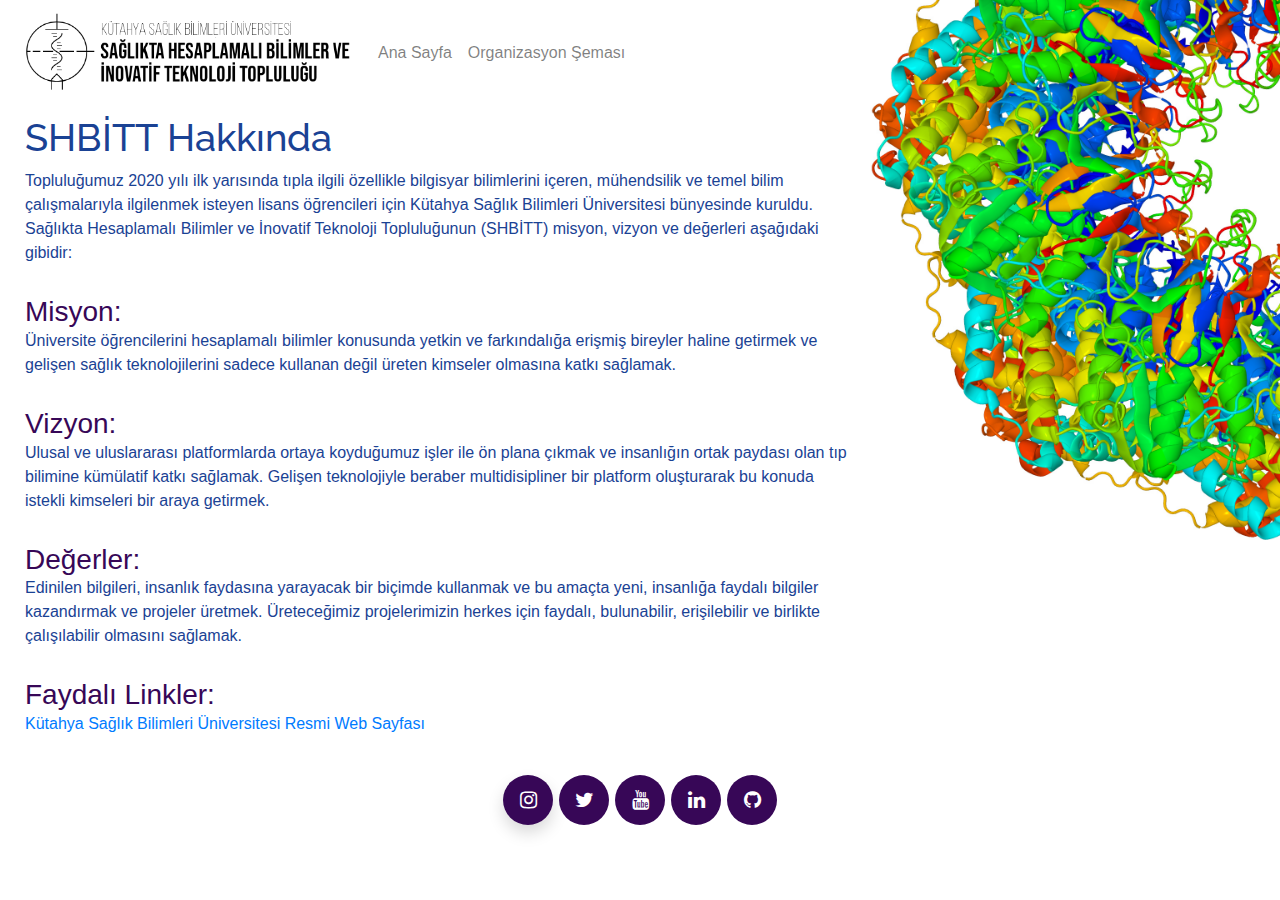
==== hakkimizda/index.html @ 3a5efc1f "hakkimizda kısmı eklendi" ====
<!DOCTYPE html>
<html>

    <head>
        <title>SHBİTT - Ana Sayfa</title>
        <meta charset="utf-8">
        <meta name="keywords" content="SHBİTT, KSBÜ, Hesaplamalı Bilimler, Bilim, Tıp, Biyoloji, Bilgisayar">
        <meta name="viewport" content="width=device-width, initial-scale=1">
        <link href="https://fonts.googleapis.com/css2?family=Raleway:wght@900&display=swap" rel='stylesheet'>
        <link rel="stylesheet" href="https://cdnjs.cloudflare.com/ajax/libs/font-awesome/4.7.0/css/font-awesome.min.css">
        <link rel="stylesheet" href="https://maxcdn.bootstrapcdn.com/bootstrap/4.5.2/css/bootstrap.min.css">
        <script src="https://ajax.googleapis.com/ajax/libs/jquery/3.5.1/jquery.min.js"></script>
        <script src="https://cdnjs.cloudflare.com/ajax/libs/popper.js/1.16.0/umd/popper.min.js"></script>
        <script src="https://maxcdn.bootstrapcdn.com/bootstrap/4.5.2/js/bootstrap.min.js"></script>
        <link rel="stylesheet" href="styles.css">
    </head>

<body>
<!-- Menü  -->
<nav class="navbar navbar-expand-lg navbar-light" >
    <a class="navbar-brand" href="https://shbitt.github.io" style="margin-right: -155px;">
      <img class="shbitt_logo" src="/images/sade.png" style="margin-left: 9px;">
    </a>
    <ul class="navbar-nav mr-auto">

      <li class="nav-item">
        <a class="nav-link" href="https://shbitt.github.io" >Ana Sayfa</a>
      </li>
      <li class="nav-item">
        <a class="nav-link" href="#" >Organizasyon Şeması</a>
      </li>
      
      
    </ul>
  </nav>
</nav>

<!-- Giriş Yazıları ve Planlanan Etkinlik Kısmı -->
<div class="container-fluid">

    <div class="row" >
      <div class="col-md-8" style="margin: 10px;">
        <h1>SHBİTT Hakkında</h1>
        <p style="margin-bottom: 30px;">Topluluğumuz 2020 yılı ilk yarısında tıpla ilgili özellikle bilgisyar bilimlerini içeren, mühendsilik ve temel bilim çalışmalarıyla ilgilenmek isteyen lisans öğrencileri için Kütahya Sağlık Bilimleri Üniversitesi bünyesinde kuruldu. Sağlıkta Hesaplamalı Bilimler ve İnovatif Teknoloji Topluluğunun (SHBİTT) misyon, vizyon ve değerleri aşağıdaki gibidir:</p>
        <h3 style="margin: 0px;">Misyon: </h3>
        <p style="margin-bottom: 30px;">Üniversite öğrencilerini hesaplamalı bilimler konusunda yetkin ve farkındalığa erişmiş bireyler haline getirmek ve gelişen sağlık teknolojilerini sadece kullanan değil üreten kimseler olmasına katkı sağlamak.</p>
        <h3 style="margin: 0px;">Vizyon: </h3>
        <p style="margin-bottom: 30px;">Ulusal ve uluslararası platformlarda ortaya koyduğumuz işler ile ön plana çıkmak ve insanlığın ortak paydası olan tıp bilimine kümülatif katkı sağlamak. Gelişen teknolojiyle beraber multidisipliner bir platform oluşturarak bu konuda istekli kimseleri bir araya getirmek.</p>
        <h3 style="margin: 0px;">Değerler: </h3>
        <p style="margin-bottom: 30px;">Edinilen bilgileri, insanlık faydasına yarayacak bir biçimde kullanmak ve bu amaçta yeni, insanlığa faydalı bilgiler kazandırmak ve projeler üretmek. Üreteceğimiz projelerimizin herkes için faydalı, bulunabilir, erişilebilir ve birlikte çalışılabilir olmasını sağlamak.  </p>
        <h3 style="margin: 0px;">Faydalı Linkler: </h3>
        <a href="https://ksbu.edu.tr" style="margin-bottom: 30px;">Kütahya Sağlık Bilimleri Üniversitesi Resmi Web Sayfası<br/><br/> </a>
        
        
        
      </div>

      <div class="col" style="margin: 10px;">
      </div>


            
    </div>


<!-- Sosyal Medya -->    
      <div class="d-flex justify-content-center">
          <a href="https://www.instagram.com/ksbu_shbitt/" class="fa fa-instagram shadow"></a>
          <a href="https://twitter.com/ksbu_shbitt" class="fa fa-twitter"></a>
          <a href="https://www.youtube.com/channel/UCX6x07Alcrh3gUNSJ2ItVSw" class="fa fa-youtube"></a>
          <a href="https://www.linkedin.com/company/shbitt" class="fa fa-linkedin"></a>
          <a href="https://github.com/shbitt" class="fa fa-github"></a>
      </div>

    
   
</body>
</html>
---- hakkimizda/styles.css ----
/* slider genişliği */
::-webkit-scrollbar {
    opacity: 0.9;
    width: 7px;
  }
  
  /* slider döşemesi */
::-webkit-scrollbar-track {
    opacity: 0.5;
    background: #f1f1f1; 
  }
   
  /* slider tutacağı */
::-webkit-scrollbar-thumb {
    opacity: 0.9;
    background: #888; 
  }
  
  /* slider tutacağının hoverı */
::-webkit-scrollbar-thumb:hover {
    opacity: 0.9;
    background: #555; 
  }

body {
    background: url('/images/background_2.jpg') no-repeat center center fixed;
    -webkit-background-size: cover;
    -moz-background-size: cover;
    background-size: cover;
    -o-background-size: cover;
  }

p {
    color: #1A4294;
    
}

p1 {
    color: #7e7e7e;
    
}

h1 {
    color: #1A4294;
    
    font-family: 'Raleway', sans-serif;
    font-size: 3vw;
    letter-spacing: 0px;

}

h3 {
    color: #370757;

}

img.shbitt_logo {
    height: 65%;
    width: 65%;
    margin: 0px;
  }

.card-deck {
    margin: 10px;
    padding: 0px;
    
     
      
}
    





.btn-sari{background-color:rgb(218, 159, 32);color: #FFF;}
.btn-sari:hover{background-color: rgb(238, 171, 27);color: #FFF;}

.btn-mor{background-color:rgb(129, 0, 180);color: #FFF;}
.btn-mor:hover{background-color: rgb(151, 0, 211);color: #FFF;}


.fa {
    padding: 15px;
    font-size: 20px;
    width:  50px;
    text-align: center;
    text-decoration: none;
    margin: 5px 3px;
    border-radius: 50%;
    background: #370757;
    color: white;
  }
  
.fa:hover {
      opacity: 0.9;
      text-decoration: none;
      background: #370757;
      color: white;
      
  }
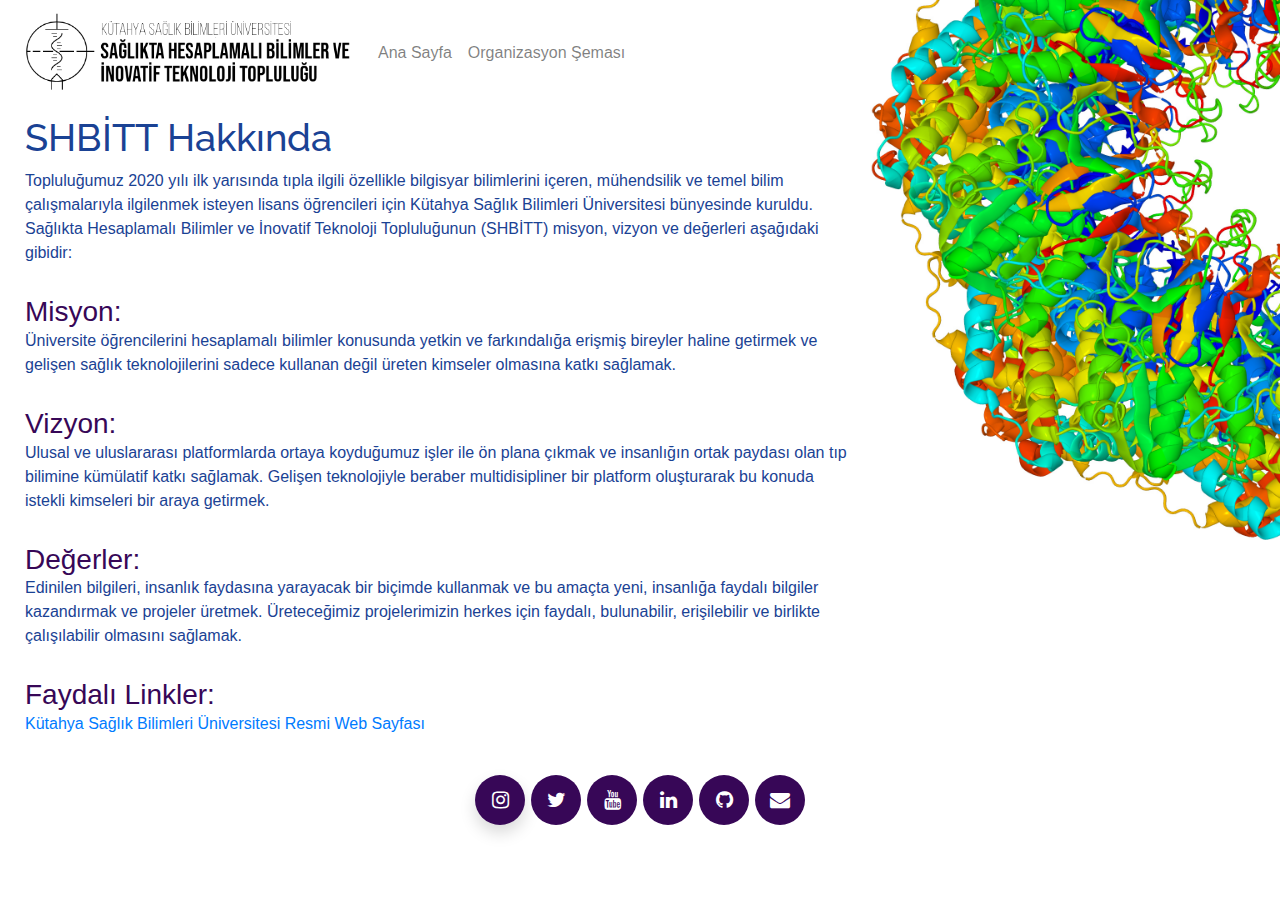
==== commit 683aaea5: "düzeltme" ====
--- a/hakkimizda/index.html
+++ b/hakkimizda/index.html
@@ -70,6 +70,7 @@
           <a href="https://www.youtube.com/channel/UCX6x07Alcrh3gUNSJ2ItVSw" class="fa fa-youtube"></a>
           <a href="https://www.linkedin.com/company/shbitt" class="fa fa-linkedin"></a>
           <a href="https://github.com/shbitt" class="fa fa-github"></a>
+          <a href="mailto:shbitt@hotmail.com" class="fa fa-envelope"></a>
       </div>
 
     
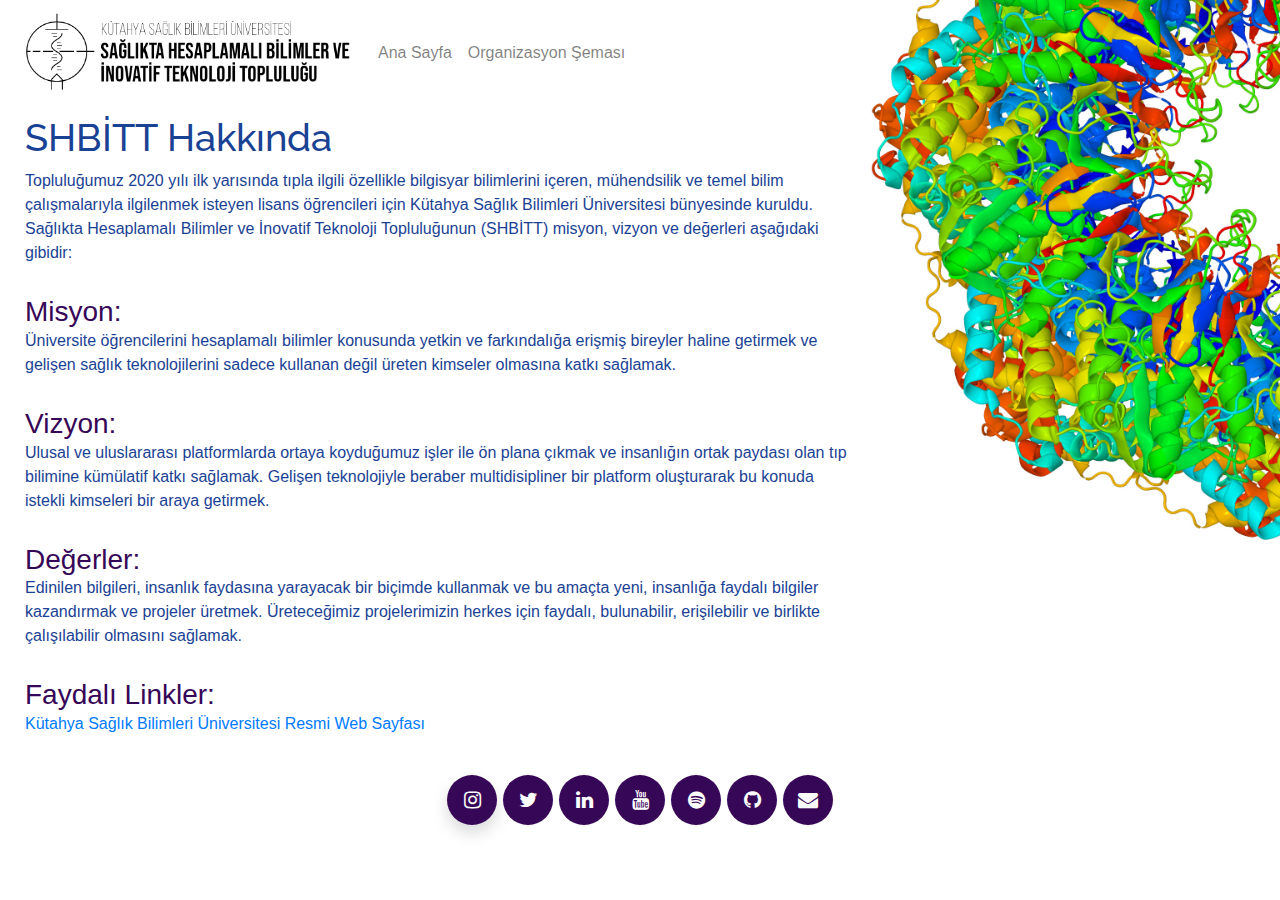
==== commit 3025c1ec: "spotify eklendi" ====
--- a/hakkimizda/index.html
+++ b/hakkimizda/index.html
@@ -65,12 +65,13 @@
 
 <!-- Sosyal Medya -->    
       <div class="d-flex justify-content-center">
-          <a href="https://www.instagram.com/ksbu_shbitt/" class="fa fa-instagram shadow"></a>
-          <a href="https://twitter.com/ksbu_shbitt" class="fa fa-twitter"></a>
-          <a href="https://www.youtube.com/channel/UCX6x07Alcrh3gUNSJ2ItVSw" class="fa fa-youtube"></a>
-          <a href="https://www.linkedin.com/company/shbitt" class="fa fa-linkedin"></a>
-          <a href="https://github.com/shbitt" class="fa fa-github"></a>
-          <a href="mailto:shbitt@hotmail.com" class="fa fa-envelope"></a>
+        <a href="https://www.instagram.com/ksbu_shbitt/" class="fa fa-instagram shadow"></a>
+        <a href="https://twitter.com/ksbu_shbitt" class="fa fa-twitter"></a>          
+        <a href="https://www.linkedin.com/company/shbitt" class="fa fa-linkedin"></a>
+        <a href="https://www.youtube.com/channel/UCX6x07Alcrh3gUNSJ2ItVSw" class="fa fa-youtube"></a>
+        <a href="https://open.spotify.com/show/5QIXgevuaJtZDNQiGKWHRe" class="fa fa-spotify"></a>
+        <a href="https://github.com/shbitt" class="fa fa-github"></a>
+        <a href="mailto:shbitt@hotmail.com" class="fa fa-envelope"></a>
       </div>
 
     
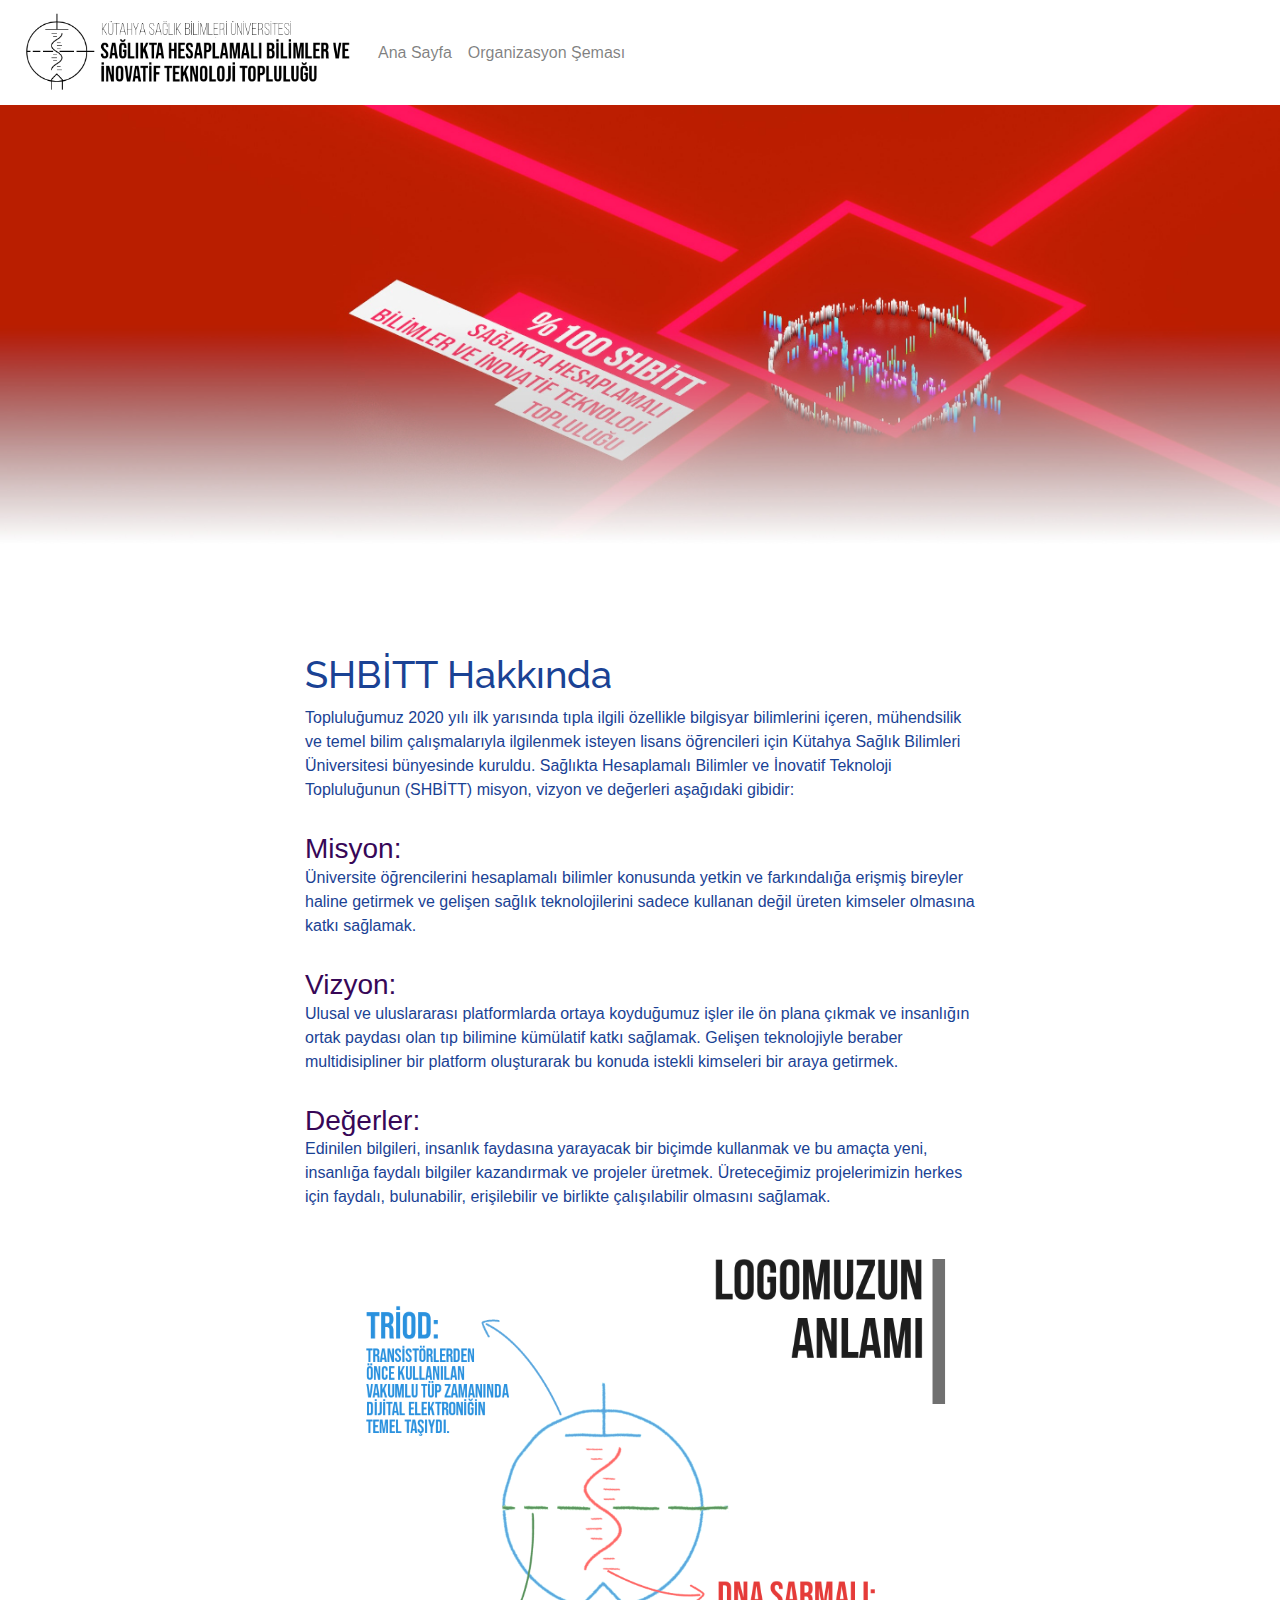
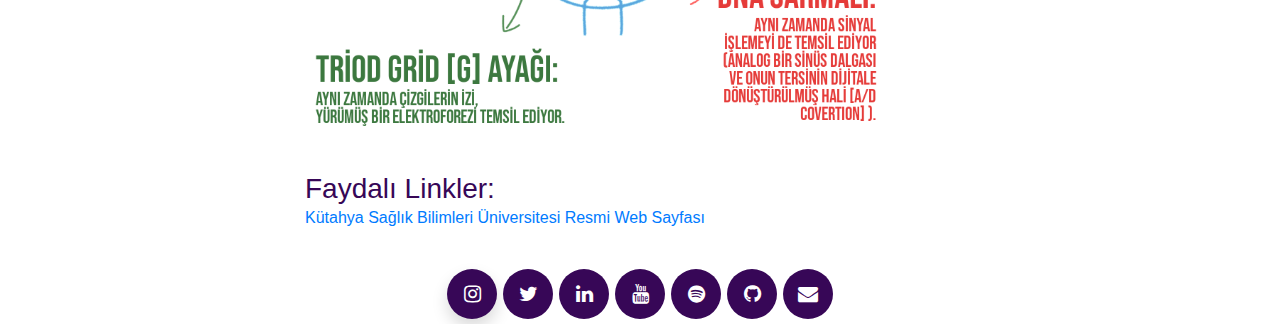
==== commit 8d984fc2: "s1b10 podcast & hakkımızda değişikliği & discord widget" ====
--- a/hakkimizda/index.html
+++ b/hakkimizda/index.html
@@ -15,7 +15,7 @@
         <link rel="stylesheet" href="styles.css">
     </head>
 
-<body>
+<body style="background: white;">
 <!-- Menü  -->
 <nav class="navbar navbar-expand-lg navbar-light" >
     <a class="navbar-brand" href="https://shbitt.github.io" style="margin-right: -155px;">
@@ -34,12 +34,13 @@
     </ul>
   </nav>
 </nav>
-
-<!-- Giriş Yazıları ve Planlanan Etkinlik Kısmı -->
-<div class="container-fluid">
-
-    <div class="row" >
-      <div class="col-md-8" style="margin: 10px;">
+<div>
+  <img src="/images/hakkimizda_kapak.jpg" class="img-fluid" alt="Logo Açıklaması">
+</div>
+<!-- Yazı -->
+<div class="d-flex justify-content-center">
+    
+      <div class="col-md-8" style="margin: 10px; max-width: 700px;">
         <h1>SHBİTT Hakkında</h1>
         <p style="margin-bottom: 30px;">Topluluğumuz 2020 yılı ilk yarısında tıpla ilgili özellikle bilgisyar bilimlerini içeren, mühendsilik ve temel bilim çalışmalarıyla ilgilenmek isteyen lisans öğrencileri için Kütahya Sağlık Bilimleri Üniversitesi bünyesinde kuruldu. Sağlıkta Hesaplamalı Bilimler ve İnovatif Teknoloji Topluluğunun (SHBİTT) misyon, vizyon ve değerleri aşağıdaki gibidir:</p>
         <h3 style="margin: 0px;">Misyon: </h3>
@@ -48,21 +49,19 @@
         <p style="margin-bottom: 30px;">Ulusal ve uluslararası platformlarda ortaya koyduğumuz işler ile ön plana çıkmak ve insanlığın ortak paydası olan tıp bilimine kümülatif katkı sağlamak. Gelişen teknolojiyle beraber multidisipliner bir platform oluşturarak bu konuda istekli kimseleri bir araya getirmek.</p>
         <h3 style="margin: 0px;">Değerler: </h3>
         <p style="margin-bottom: 30px;">Edinilen bilgileri, insanlık faydasına yarayacak bir biçimde kullanmak ve bu amaçta yeni, insanlığa faydalı bilgiler kazandırmak ve projeler üretmek. Üreteceğimiz projelerimizin herkes için faydalı, bulunabilir, erişilebilir ve birlikte çalışılabilir olmasını sağlamak.  </p>
+           <div>
+            <img src="/images/logo_aciklamasi.png" class="img-fluid" alt="Logo Açıklaması">
+          </div>
+        
         <h3 style="margin: 0px;">Faydalı Linkler: </h3>
         <a href="https://ksbu.edu.tr" style="margin-bottom: 30px;">Kütahya Sağlık Bilimleri Üniversitesi Resmi Web Sayfası<br/><br/> </a>
         
         
-        
-      </div>
-
-      <div class="col" style="margin: 10px;">
-      </div>
-
-
+      
             
     </div>
-
-
+  
+</div>
 <!-- Sosyal Medya -->    
       <div class="d-flex justify-content-center">
         <a href="https://www.instagram.com/ksbu_shbitt/" class="fa fa-instagram shadow"></a>
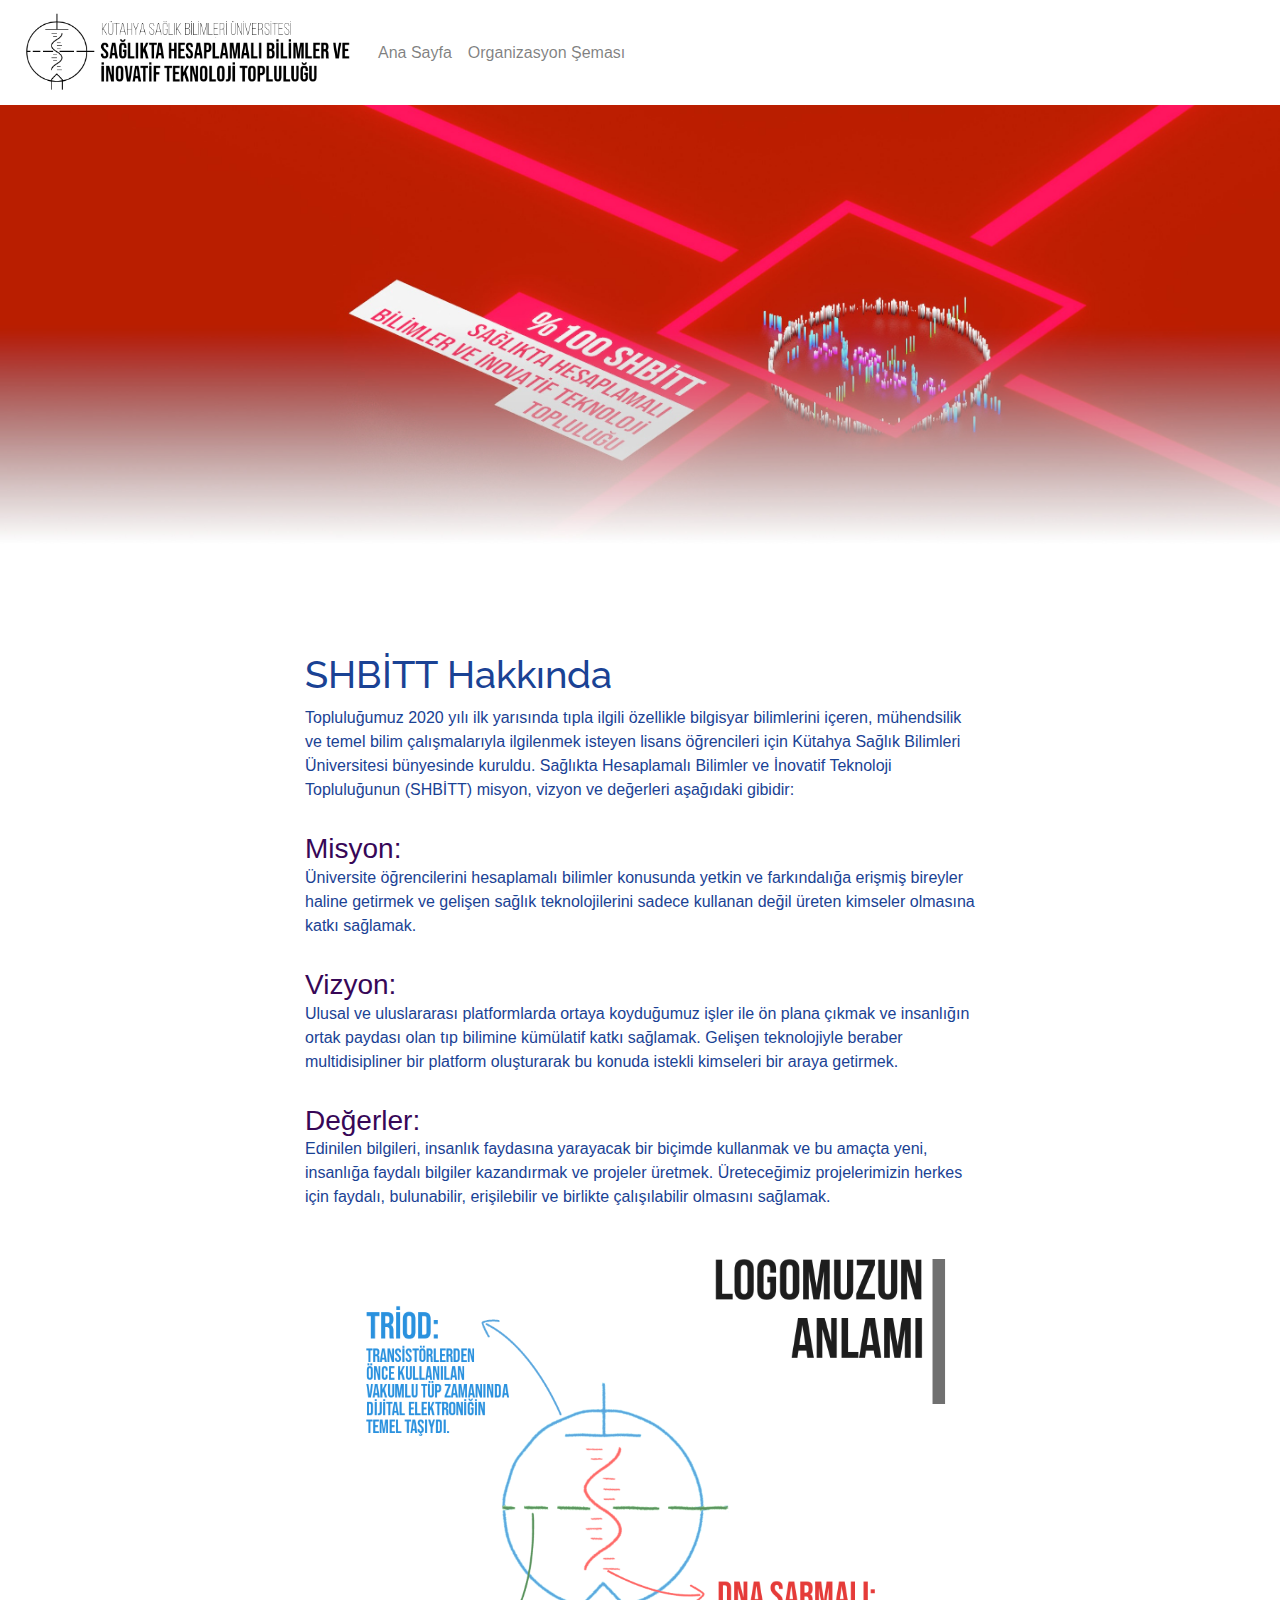
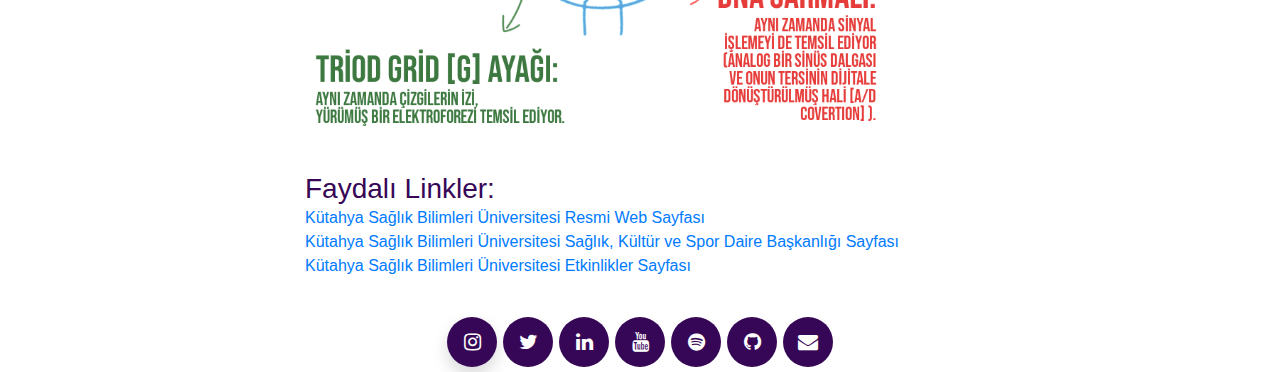
==== commit b8e8e6f6: "faydalı linkler güncellendi" ====
--- a/hakkimizda/index.html
+++ b/hakkimizda/index.html
@@ -54,10 +54,9 @@
           </div>
         
         <h3 style="margin: 0px;">Faydalı Linkler: </h3>
-        <a href="https://ksbu.edu.tr" style="margin-bottom: 30px;">Kütahya Sağlık Bilimleri Üniversitesi Resmi Web Sayfası<br/><br/> </a>
-        
-        
-      
+        <a href="https://ksbu.edu.tr" style="margin-bottom: 30px;">Kütahya Sağlık Bilimleri Üniversitesi Resmi Web Sayfası<br/> </a>
+        <a href="http://sks.ksbu.edu.tr" style="margin-bottom: 30px;">Kütahya Sağlık Bilimleri Üniversitesi Sağlık, Kültür ve Spor Daire Başkanlığı Sayfası<br/> </a>
+        <a href="http://etkinlik.ksbu.edu.tr" style="margin-bottom: 30px;">Kütahya Sağlık Bilimleri Üniversitesi Etkinlikler Sayfası<br/><br/> </a>     
             
     </div>
   
